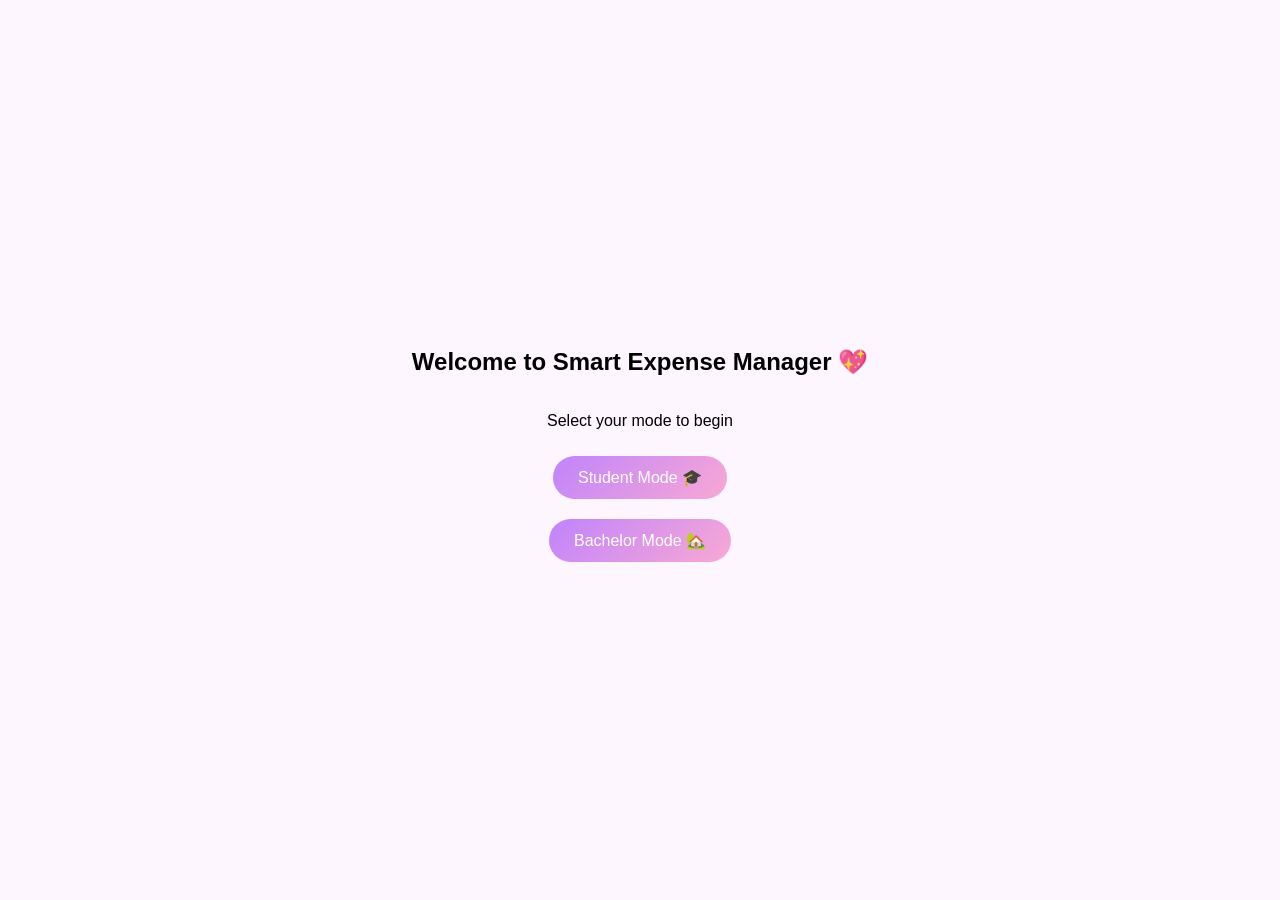
==== frontend/index.html @ cf690d2a "Added animated intro and homepage UI" ====
<!DOCTYPE html>
<html lang="en">
<head>
    <meta charset="UTF-8">
    <title>FinPersona</title>
    <link rel="stylesheet" href="style.css">
</head>
<body>

    <!-- Intro Animation -->
    <div class="intro-screen">
        <h1 class="logo">FinPersona</h1>
    </div>

    <!-- Main App -->
    <div class="main-app">
        <h2>Welcome to Smart Expense Manager 💖</h2>
        <p>Select your mode to begin</p>
        <button class="mode-btn">Student Mode 🎓</button>
        <button class="mode-btn">Bachelor Mode 🏡</button>
    </div>

<script src="script.js"></script>
</body>
</html>
---- frontend/style.css ----
body {
    margin: 0;
    font-family: 'Poppins', sans-serif;
    background: #fdf6ff;
    overflow: hidden;
}

/* Intro Screen */
.intro-screen {
    position: fixed;
    width: 100%;
    height: 100vh;
    background: linear-gradient(135deg, #c084fc, #f9a8d4);
    display: flex;
    justify-content: center;
    align-items: center;
    z-index: 100;
    animation: fadeOut 2s ease-in-out 3s forwards;
}

.logo {
    font-size: 70px;
    color: white;
    letter-spacing: 6px;
    animation: zoomIn 2s ease, glow 2s infinite alternate;
}

/* Glow Effect */
@keyframes glow {
    from { text-shadow: 0 0 10px #fff; }
    to { text-shadow: 0 0 25px #fff, 0 0 40px #ffb6f9; }
}

/* Zoom Animation */
@keyframes zoomIn {
    from {
        transform: scale(0.5);
        opacity: 0;
    }
    to {
        transform: scale(1);
        opacity: 1;
    }
}

/* Fade Out */
@keyframes fadeOut {
    to {
        opacity: 0;
        visibility: hidden;
    }
}

/* Main App */
.main-app {
    height: 100vh;
    display: flex;
    flex-direction: column;
    justify-content: center;
    align-items: center;
}

.mode-btn {
    margin: 10px;
    padding: 12px 25px;
    border: none;
    border-radius: 25px;
    background: linear-gradient(135deg, #c084fc, #f9a8d4);
    color: white;
    font-size: 16px;
    cursor: pointer;
    transition: 0.3s ease;
}

.mode-btn:hover {
    transform: scale(1.1);
}
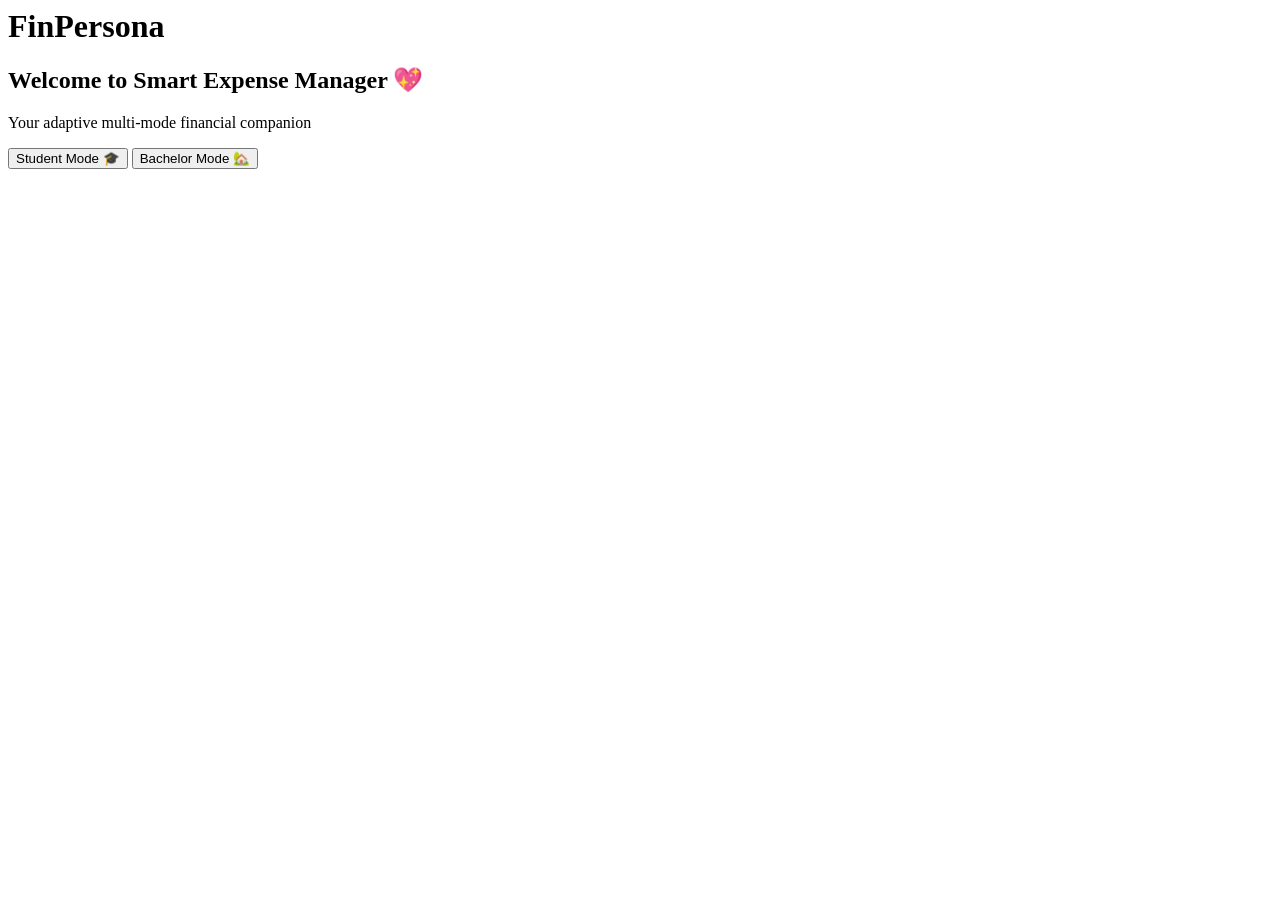
==== commit f04f303f: "Added animated intro and homepage UI" ====
--- a/frontend/index.html
+++ b/frontend/index.html
@@ -1,10 +1,3 @@
-<!DOCTYPE html>
-<html lang="en">
-<head>
-    <meta charset="UTF-8">
-    <title>FinPersona</title>
-    <link rel="stylesheet" href="style.css">
-</head>
 <body>
 
     <!-- Intro Animation -->
@@ -14,12 +7,14 @@
 
     <!-- Main App -->
     <div class="main-app">
-        <h2>Welcome to Smart Expense Manager 💖</h2>
-        <p>Select your mode to begin</p>
-        <button class="mode-btn">Student Mode 🎓</button>
-        <button class="mode-btn">Bachelor Mode 🏡</button>
+        <div class="card">
+            <h2>Welcome to Smart Expense Manager 💖</h2>
+            <p class="subtitle">Your adaptive multi-mode financial companion</p>
+
+            <button class="mode-btn">Student Mode 🎓</button>
+            <button class="mode-btn">Bachelor Mode 🏡</button>
+        </div>
     </div>
 
 <script src="script.js"></script>
-</body>
-</html>+</body>
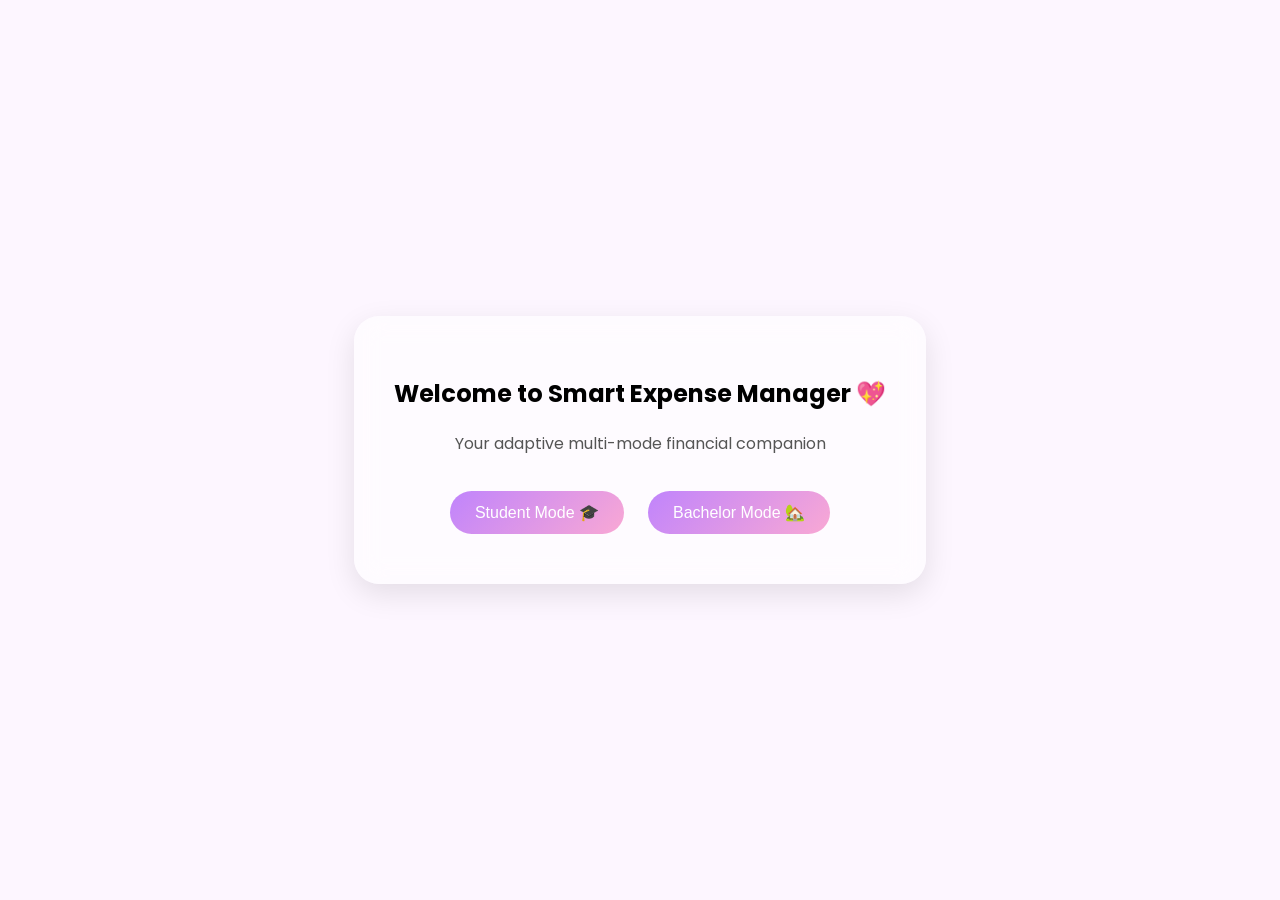
==== commit 3e18a45e: "Added animated intro and homepage UI" ====
--- a/frontend/index.html
+++ b/frontend/index.html
@@ -1,3 +1,16 @@
+<!DOCTYPE html>
+<html lang="en">
+<head>
+    <meta charset="UTF-8">
+    <title>FinPersona</title>
+    <meta name="viewport" content="width=device-width, initial-scale=1.0">
+
+    <!-- Google Font -->
+    <link href="https://fonts.googleapis.com/css2?family=Poppins:wght@300;500;700&display=swap" rel="stylesheet">
+
+    <!-- CSS -->
+    <link rel="stylesheet" href="style.css">
+</head>
 <body>
 
     <!-- Intro Animation -->
@@ -16,5 +29,7 @@
         </div>
     </div>
 
-<script src="script.js"></script>
-</body>+    <!-- JS -->
+    <script src="script.js"></script>
+</body>
+</html>
--- a/frontend/style.css
+++ b/frontend/style.css
@@ -0,0 +1,104 @@
+body {
+    margin: 0;
+    font-family: 'Poppins', sans-serif;
+    background: #fdf6ff;
+    overflow: hidden;
+}
+
+/* Intro Screen */
+.intro-screen {
+    position: fixed;
+    width: 100%;
+    height: 100vh;
+    background: linear-gradient(135deg, #c084fc, #f9a8d4);
+    display: flex;
+    justify-content: center;
+    align-items: center;
+    z-index: 100;
+    animation: fadeOut 2s ease-in-out 3s forwards;
+}
+
+.logo {
+    font-size: 70px;
+    color: white;
+    letter-spacing: 6px;
+    animation: zoomIn 2s ease, glow 2s infinite alternate;
+}
+
+/* Glow Effect */
+@keyframes glow {
+    from { text-shadow: 0 0 10px #fff; }
+    to { text-shadow: 0 0 25px #fff, 0 0 40px #ffb6f9; }
+}
+
+/* Zoom Animation */
+@keyframes zoomIn {
+    from {
+        transform: scale(0.5);
+        opacity: 0;
+    }
+    to {
+        transform: scale(1);
+        opacity: 1;
+    }
+}
+
+/* Fade Out */
+@keyframes fadeOut {
+    to {
+        opacity: 0;
+        visibility: hidden;
+    }
+}
+
+/* Main App */
+.main-app {
+    height: 100vh;
+    display: flex;
+    flex-direction: column;
+    justify-content: center;
+    align-items: center;
+}
+
+.mode-btn {
+    margin: 10px;
+    padding: 12px 25px;
+    border: none;
+    border-radius: 25px;
+    background: linear-gradient(135deg, #c084fc, #f9a8d4);
+    color: white;
+    font-size: 16px;
+    cursor: pointer;
+    transition: 0.3s ease;
+}
+
+.mode-btn:hover {
+    transform: scale(1.1);
+}
+/* Glass Card */
+.card {
+    background: rgba(255, 255, 255, 0.6);
+    backdrop-filter: blur(15px);
+    padding: 40px;
+    border-radius: 25px;
+    text-align: center;
+    box-shadow: 0 10px 30px rgba(0,0,0,0.1);
+    animation: slideUp 1.5s ease;
+}
+
+.subtitle {
+    color: #555;
+    margin-bottom: 25px;
+}
+
+/* Slide animation */
+@keyframes slideUp {
+    from {
+        transform: translateY(50px);
+        opacity: 0;
+    }
+    to {
+        transform: translateY(0);
+        opacity: 1;
+    }
+}
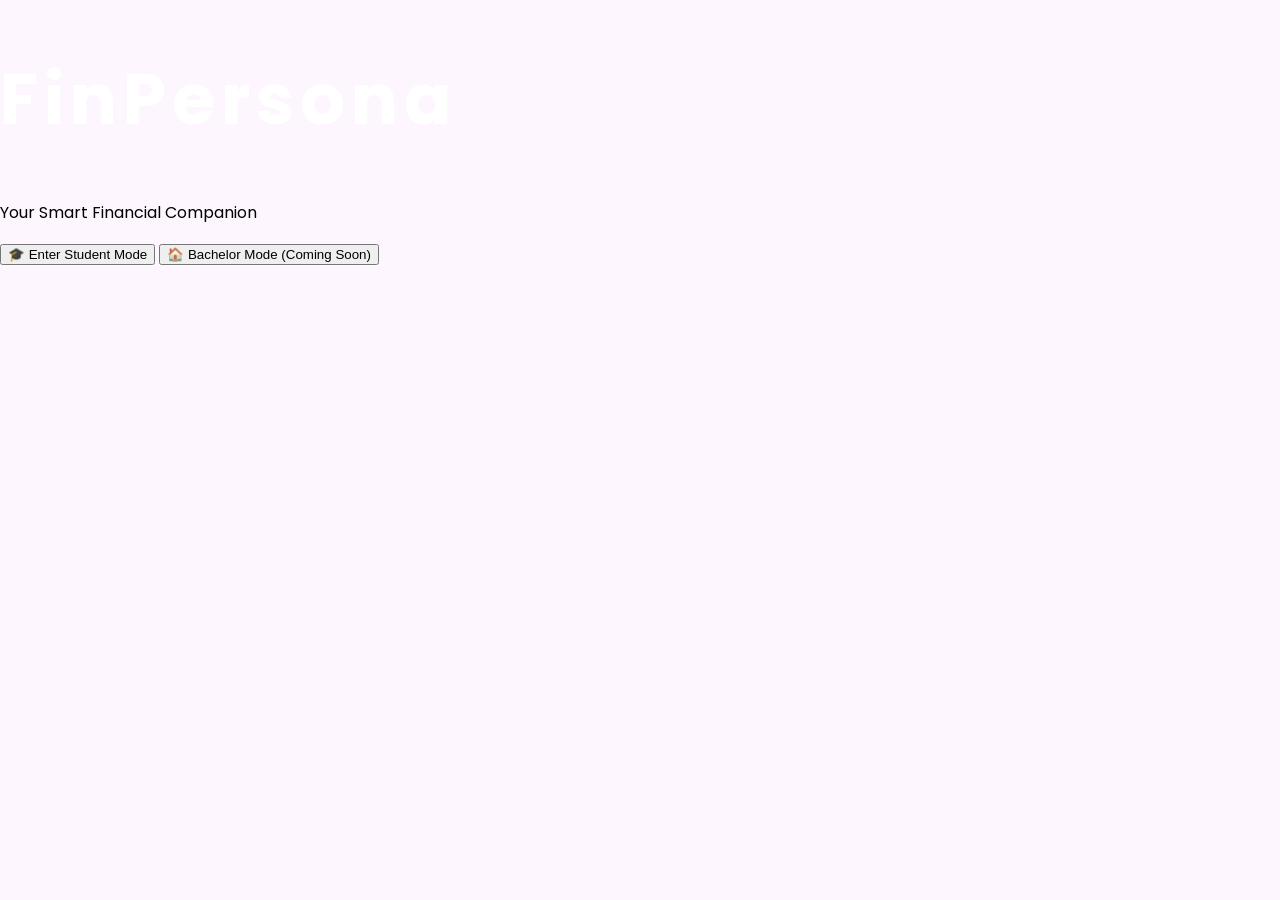
==== commit 19ffb4e2: "Added animated intro and homepage UI" ====
--- a/frontend/index.html
+++ b/frontend/index.html
@@ -1,35 +1,44 @@
 <!DOCTYPE html>
 <html lang="en">
+
 <head>
-    <meta charset="UTF-8">
-    <title>FinPersona</title>
-    <meta name="viewport" content="width=device-width, initial-scale=1.0">
+<meta charset="UTF-8">
+<meta name="viewport" content="width=device-width, initial-scale=1.0">
 
-    <!-- Google Font -->
-    <link href="https://fonts.googleapis.com/css2?family=Poppins:wght@300;500;700&display=swap" rel="stylesheet">
+<title>FinPersona</title>
 
-    <!-- CSS -->
-    <link rel="stylesheet" href="style.css">
+<!-- Google Font -->
+<link href="https://fonts.googleapis.com/css2?family=Poppins:wght@300;400;600&display=swap" rel="stylesheet">
+
+<!-- CSS -->
+<link rel="stylesheet" href="style.css">
+
 </head>
+
 <body>
 
-    <!-- Intro Animation -->
-    <div class="intro-screen">
-        <h1 class="logo">FinPersona</h1>
-    </div>
+<div class="landing-container">
 
-    <!-- Main App -->
-    <div class="main-app">
-        <div class="card">
-            <h2>Welcome to Smart Expense Manager 💖</h2>
-            <p class="subtitle">Your adaptive multi-mode financial companion</p>
+<h1 class="logo">FinPersona</h1>
 
-            <button class="mode-btn">Student Mode 🎓</button>
-            <button class="mode-btn">Bachelor Mode 🏡</button>
-        </div>
-    </div>
+<p class="tagline">Your Smart Financial Companion</p>
 
-    <!-- JS -->
-    <script src="script.js"></script>
+<div class="mode-buttons">
+
+<button class="student-btn" onclick="window.location.href='student.html'">
+🎓 Enter Student Mode
+</button>
+
+<button class="bachelor-btn">
+🏠 Bachelor Mode (Coming Soon)
+</button>
+
+</div>
+
+</div>
+
+<!-- JS -->
+<script src="script.js"></script>
+
 </body>
 </html>
--- a/frontend/style.css
+++ b/frontend/style.css
@@ -101,4 +101,159 @@
         transform: translateY(0);
         opacity: 1;
     }
+}
+/* STUDENT DASHBOARD */
+
+.student-body {
+    margin: 0;
+    font-family: 'Poppins', sans-serif;
+    background: #fdf6ff;
+}
+
+.student-container {
+    display: flex;
+    height: 100vh;
+}
+
+.sidebar {
+    width: 220px;
+    background: linear-gradient(180deg, #c084fc, #f9a8d4);
+    color: white;
+    padding: 30px;
+}
+
+.sidebar ul {
+    list-style: none;
+    padding: 0;
+    margin-top: 30px;
+}
+
+.sidebar li {
+    margin: 15px 0;
+    cursor: pointer;
+    transition: 0.3s;
+}
+
+.sidebar li:hover {
+    transform: translateX(5px);
+}
+
+.main-content-student {
+    flex: 1;
+    padding: 40px;
+    position: relative;
+}
+
+.top-header {
+    background: linear-gradient(135deg, #c084fc, #f9a8d4);
+    padding: 30px;
+    border-radius: 20px;
+    color: white;
+    margin-bottom: 30px;
+}
+
+.budget-ring {
+    display: flex;
+    justify-content: center;
+    margin-bottom: 40px;
+}
+
+.ring {
+    width: 150px;
+    height: 150px;
+    border-radius: 50%;
+    background: conic-gradient(#c084fc 70%, #eee 0%);
+    display: flex;
+    justify-content: center;
+    align-items: center;
+    font-size: 24px;
+    font-weight: bold;
+}
+
+.expense-grid {
+    display: flex;
+    gap: 20px;
+}
+
+.expense-card {
+    flex: 1;
+    padding: 20px;
+    border-radius: 20px;
+    color: white;
+    transition: 0.3s;
+}
+
+.expense-card:hover {
+    transform: scale(1.05);
+}
+
+.food {
+    background: #f472b6;
+}
+
+.books {
+    background: #a78bfa;
+}
+
+.travel {
+    background: #fb923c;
+}
+
+.floating-btn {
+    position: absolute;
+    bottom: 30px;
+    right: 30px;
+    width: 60px;
+    height: 60px;
+    border-radius: 50%;
+    border: none;
+    background: linear-gradient(135deg, #c084fc, #f9a8d4);
+    color: white;
+    font-size: 28px;
+    cursor: pointer;
+    box-shadow: 0 10px 20px rgba(0,0,0,0.2);
+    transition: 0.3s;
+}
+
+.floating-btn:hover {
+    transform: scale(1.1);
+}
+/* POPUP */
+
+.popup {
+    position: fixed;
+    top: 0;
+    left: 0;
+    width: 100%;
+    height: 100%;
+    background: rgba(0,0,0,0.4);
+    display: flex;
+    justify-content: center;
+    align-items: center;
+}
+
+.popup-content {
+    background: white;
+    padding: 30px;
+    border-radius: 20px;
+    width: 300px;
+    text-align: center;
+}
+
+.popup-content input {
+    width: 90%;
+    padding: 10px;
+    margin: 10px 0;
+    border-radius: 10px;
+    border: 1px solid #ddd;
+}
+
+.popup-content button {
+    margin: 8px;
+    padding: 10px 15px;
+    border: none;
+    border-radius: 10px;
+    background: linear-gradient(135deg,#c084fc,#f9a8d4);
+    color: white;
+    cursor: pointer;
 }
